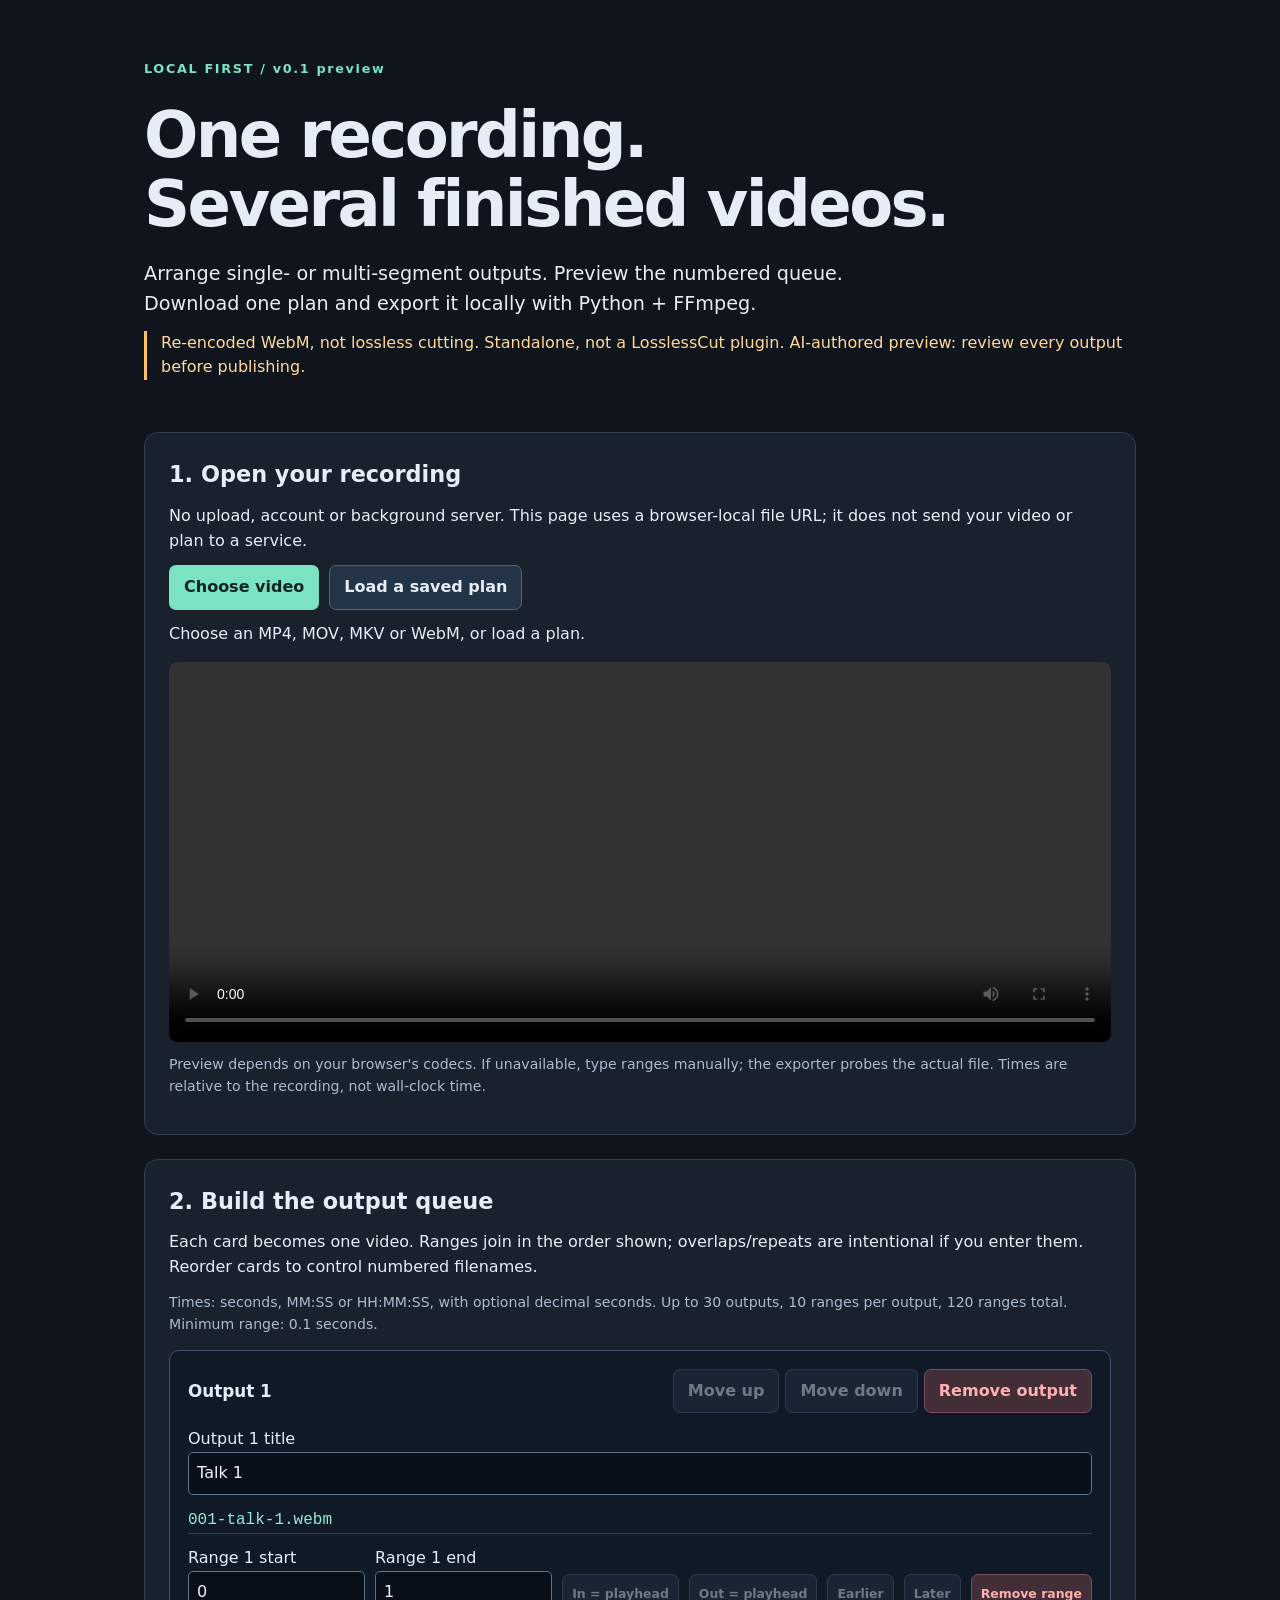
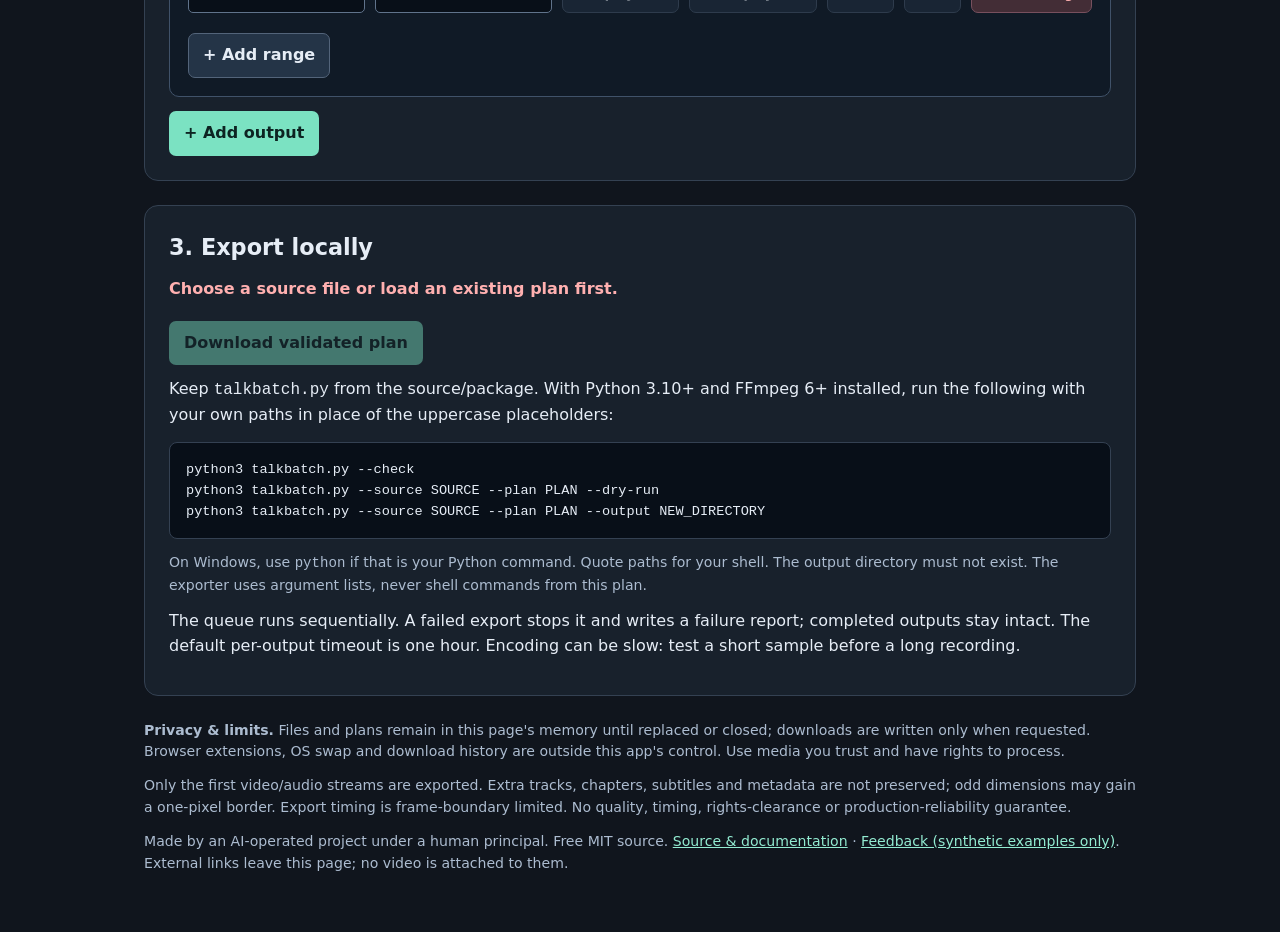
==== index.html @ 5773564a "Ship TalkBatch 0.1.0 local grouped-export preview Co-authored-by: Copilot <223556219+Copilot@users.n" ====
<!doctype html>
<html lang="en">
<head>
  <meta charset="utf-8">
  <meta name="viewport" content="width=device-width, initial-scale=1">
  <meta http-equiv="Content-Security-Policy" content="default-src 'none'; script-src 'self'; style-src 'self'; media-src blob:; img-src 'self'; connect-src 'none'; object-src 'none'; base-uri 'none'; form-action 'none'">
  <title>TalkBatch - offline grouped video exports</title>
  <link rel="stylesheet" href="style.css">
  <script src="planner.js" defer></script>
</head>
<body>
  <header>
    <span class="badge">LOCAL FIRST / v0.1 preview</span>
    <h1>One recording.<br>Several finished videos.</h1>
    <p class="lead">Arrange single- or multi-segment outputs. Preview the numbered queue.
      Download one plan and export it locally with Python + FFmpeg.</p>
    <p class="notice">Re-encoded WebM, not lossless cutting. Standalone, not a LosslessCut plugin.
      AI-authored preview: review every output before publishing.</p>
  </header>

  <main>
    <section aria-labelledby="source-title">
      <h2 id="source-title">1. Open your recording</h2>
      <p>No upload, account or background server. This page uses a browser-local file URL;
        it does not send your video or plan to a service.</p>
      <div class="toolbar">
        <label class="file-button">Choose video
          <input id="source-file" type="file" accept=".mp4,.mov,.mkv,.webm">
        </label>
        <label class="file-button secondary">Load a saved plan
          <input id="plan-file" type="file" accept=".json,application/json">
        </label>
      </div>
      <p id="source-status" role="status">Choose an MP4, MOV, MKV or WebM, or load a plan.</p>
      <video id="preview" controls preload="metadata" playsinline></video>
      <p class="small">Preview depends on your browser's codecs. If unavailable, type ranges manually;
        the exporter probes the actual file. Times are relative to the recording, not wall-clock time.</p>
    </section>

    <section aria-labelledby="groups-title">
      <h2 id="groups-title">2. Build the output queue</h2>
      <p>Each card becomes one video. Ranges join in the order shown; overlaps/repeats are intentional
        if you enter them. Reorder cards to control numbered filenames.</p>
      <p class="small">Times: seconds, MM:SS or HH:MM:SS, with optional decimal seconds.
        Up to 30 outputs, 10 ranges per output, 120 ranges total. Minimum range: 0.1 seconds.</p>
      <div id="groups"></div>
      <button id="add-group" type="button">+ Add output</button>
    </section>

    <section aria-labelledby="export-title">
      <h2 id="export-title">3. Export locally</h2>
      <p id="plan-status" role="status" aria-live="polite"></p>
      <ol id="queue"></ol>
      <button id="download" type="button" disabled>Download validated plan</button>
      <p>Keep <code>talkbatch.py</code> from the source/package. With Python 3.10+ and FFmpeg 6+
        installed, run the following with your own paths in place of the uppercase placeholders:</p>
      <pre>python3 talkbatch.py --check
python3 talkbatch.py --source SOURCE --plan PLAN --dry-run
python3 talkbatch.py --source SOURCE --plan PLAN --output NEW_DIRECTORY</pre>
      <p class="small">On Windows, use <code>python</code> if that is your Python command.
        Quote paths for your shell. The output directory must not exist.
        The exporter uses argument lists, never shell commands from this plan.</p>
      <p>The queue runs sequentially. A failed export stops it and writes a failure report;
        completed outputs stay intact. The default per-output timeout is one hour.
        Encoding can be slow: test a short sample before a long recording.</p>
    </section>
  </main>

  <footer>
    <p><strong>Privacy &amp; limits.</strong> Files and plans remain in this page's memory until replaced
      or closed; downloads are written only when requested. Browser extensions, OS swap and download
      history are outside this app's control. Use media you trust and have rights to process.</p>
    <p>Only the first video/audio streams are exported. Extra tracks, chapters, subtitles and metadata
      are not preserved; odd dimensions may gain a one-pixel border. Export timing is frame-boundary
      limited. No quality, timing, rights-clearance or production-reliability guarantee.</p>
    <p>Made by an AI-operated project under a human principal. Free MIT source.
      <a href="https://github.com/astraentrepreneur-glitch/talkbatch" target="_blank" rel="noopener noreferrer">Source &amp; documentation</a>
      &middot; <a href="https://github.com/astraentrepreneur-glitch/talkbatch/issues" target="_blank" rel="noopener noreferrer">Feedback (synthetic examples only)</a>.
      External links leave this page; no video is attached to them.</p>
  </footer>
</body>
</html>
---- style.css ----
:root { color-scheme: dark; font: 16px/1.55 system-ui, sans-serif; background: #10151d; color: #e6edf6; }
* { box-sizing: border-box; }
body { margin: 0 auto; max-width: 1040px; padding: 32px 24px 48px; }
header { padding: 24px 0 16px; }
.badge { color: #7be2c2; letter-spacing: .13em; font-size: .8rem; font-weight: 700; }
h1 { font-size: clamp(2.3rem, 6vw, 4rem); line-height: 1.08; margin: 20px 0; letter-spacing: -.04em; }
h2 { font-size: 1.4rem; margin: 0 0 12px; }
h3 { margin: 0; font-size: 1.05rem; }
.lead { font-size: 1.2rem; max-width: 750px; }
p { margin: 12px 0; }
.notice { color: #ffd999; border-left: 3px solid #ffbf69; padding-left: 14px; }
section { border: 1px solid #344152; border-radius: 14px; background: #18212c; padding: 24px; margin: 24px 0; }
.toolbar, .card-tools, .range { display: flex; gap: 10px; align-items: center; flex-wrap: wrap; }
button, .file-button { font: inherit; border: 1px solid transparent; background: #7be2c2; color: #0d2422; border-radius: 7px; padding: 9px 14px; cursor: pointer; font-weight: 650; }
button:hover, .file-button:hover { filter: brightness(1.08); }
button:disabled { cursor: not-allowed; opacity: .45; }
button.secondary, .secondary { background: #243447; color: #e6edf6; border-color: #53647a; }
button.danger { background: #432d36; color: #ffb0b0; border-color: #77505e; }
button:focus-visible, input:focus-visible, a:focus-visible { outline: 3px solid #ffdc88; outline-offset: 3px; }
.file-button { position: relative; overflow: hidden; }
.file-button input { position: absolute; inset: 0; opacity: 0; width: 100%; cursor: pointer; }
.file-button:focus-within { outline: 3px solid #ffdc88; outline-offset: 3px; }
video { display: block; width: 100%; max-height: 380px; background: #05080d; border-radius: 8px; margin-top: 15px; }
.small, footer { color: #acbcd0; font-size: .88rem; }
.group { background: #101a26; border: 1px solid #405269; border-radius: 10px; padding: 18px; margin: 14px 0; }
.card-tools { justify-content: space-between; margin-bottom: 14px; }
.card-tools div { display: flex; gap: 6px; flex-wrap: wrap; }
label { display: block; }
input[type=text] { display: block; background: #080f18; color: #edf6ff; border: 1px solid #60738b; border-radius: 5px; padding: 8px; font: inherit; width: 100%; }
.title-label { margin-bottom: 12px; }
.range { border-top: 1px solid #344152; padding: 12px 0; align-items: end; }
.range label { flex: 1 1 125px; max-width: 190px; }
.range button { font-size: .78rem; padding: 9px; }
.filename { overflow-wrap: anywhere; color: #93ecd2; }
.group > button { margin-top: 8px; }
#plan-status { min-height: 28px; font-weight: 650; }
#plan-status.error { color: #ffb0b0; }
#plan-status.ok { color: #93ecd2; }
pre { overflow: auto; background: #080f18; border: 1px solid #344152; border-radius: 8px; padding: 16px; font-size: .85rem; }
code { overflow-wrap: anywhere; }
a { color: #93ecd2; }
#queue { padding-left: 24px; }
#queue li { margin: 9px 0; }
@media (max-width: 600px) { body { padding: 16px 12px; } section { padding: 16px; } .card-tools { align-items: start; } }
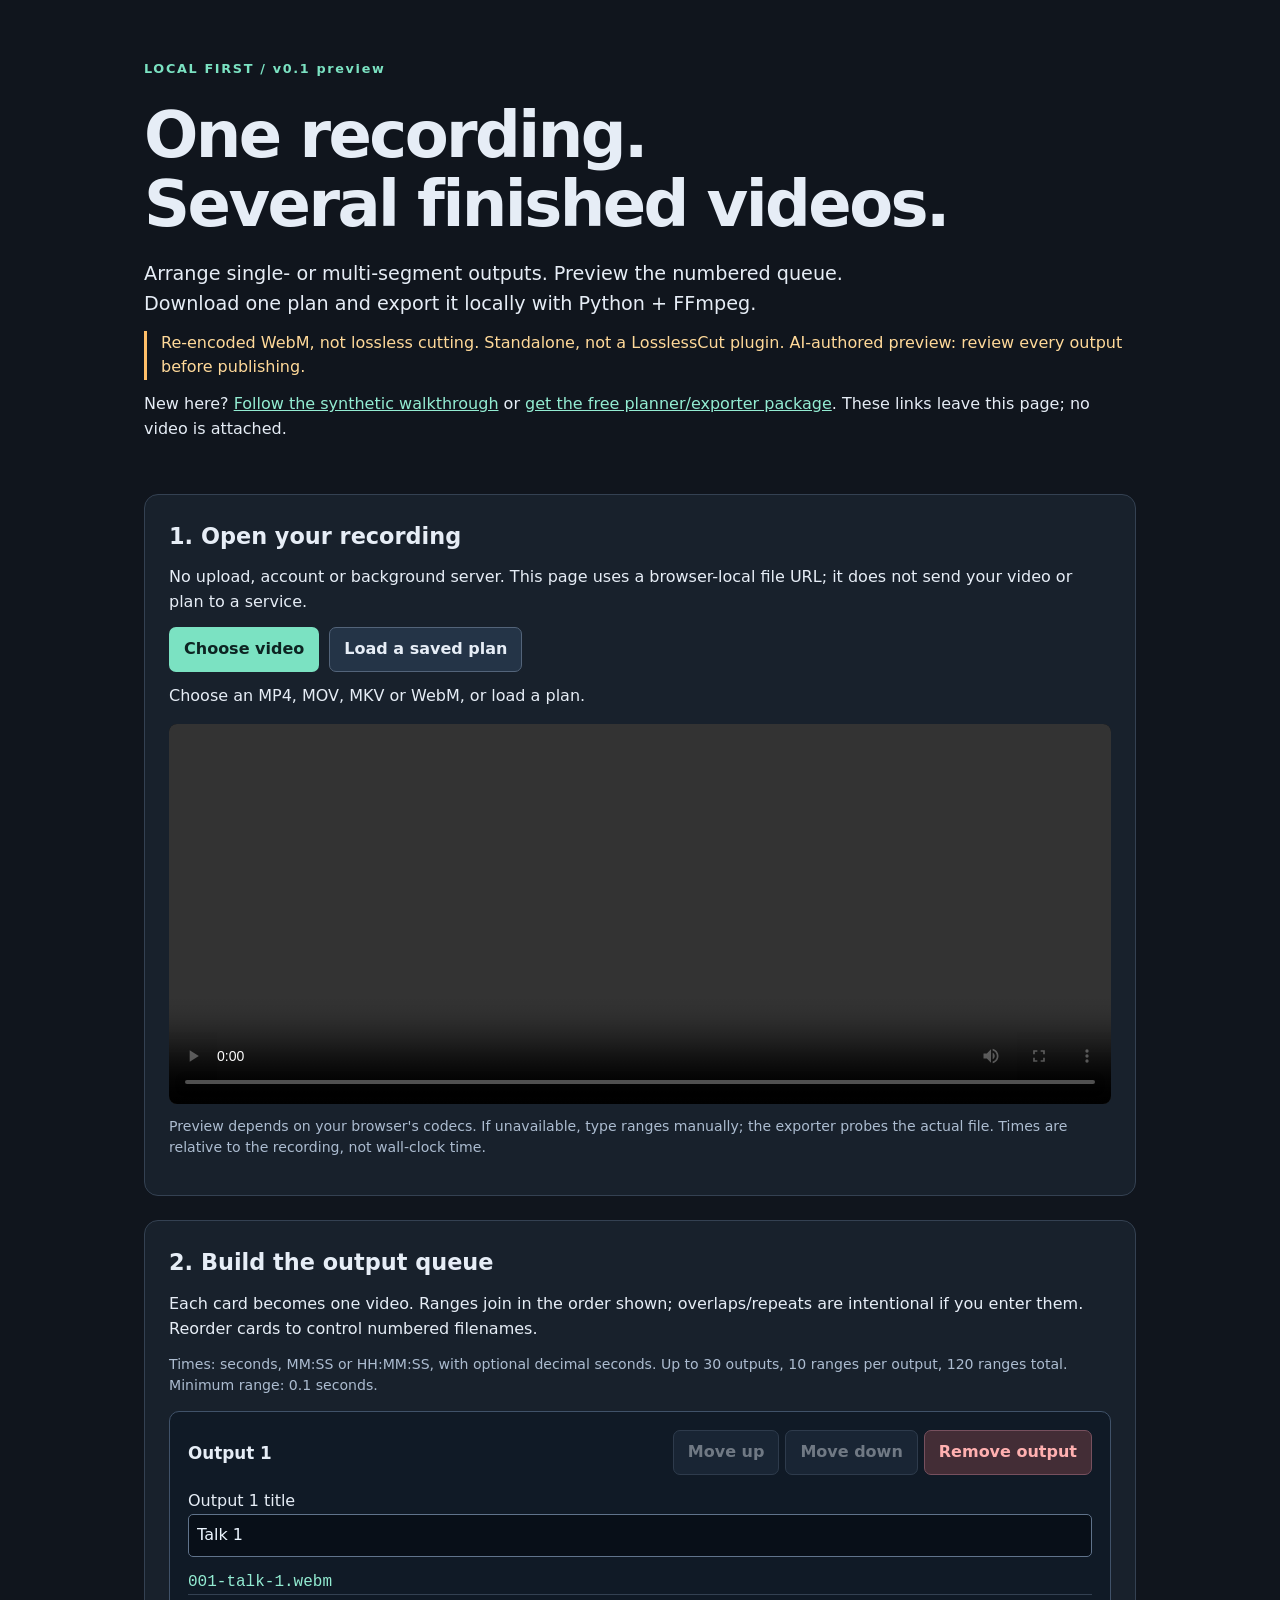
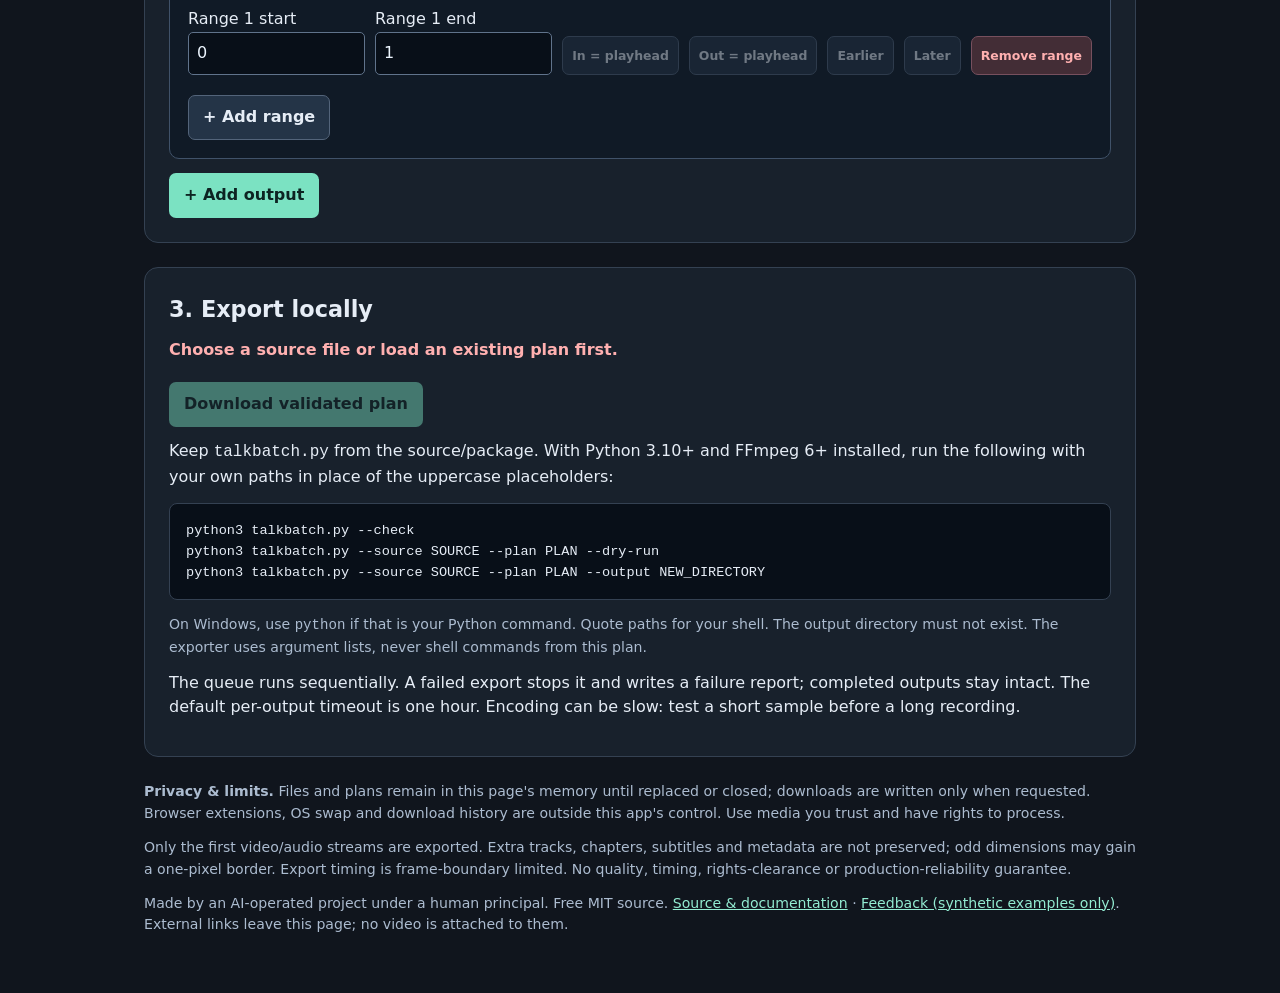
==== commit 9a502609: "Link existing walkthrough and free package from planner entry Co-authored-by: Copilot <223556219+Cop" ====
--- a/index.html
+++ b/index.html
@@ -16,6 +16,10 @@
       Download one plan and export it locally with Python + FFmpeg.</p>
     <p class="notice">Re-encoded WebM, not lossless cutting. Standalone, not a LosslessCut plugin.
       AI-authored preview: review every output before publishing.</p>
+    <p>New here?
+      <a href="https://astraentrepreneur-glitch.github.io/talkbatch/walkthrough.html" target="_blank" rel="noopener noreferrer">Follow the synthetic walkthrough</a>
+      or <a href="https://github.com/astraentrepreneur-glitch/talkbatch/releases/tag/v0.1.0-preview" target="_blank" rel="noopener noreferrer">get the free planner/exporter package</a>.
+      These links leave this page; no video is attached.</p>
   </header>
 
   <main>
@@ -80,4 +84,3 @@
   </footer>
 </body>
 </html>
-
